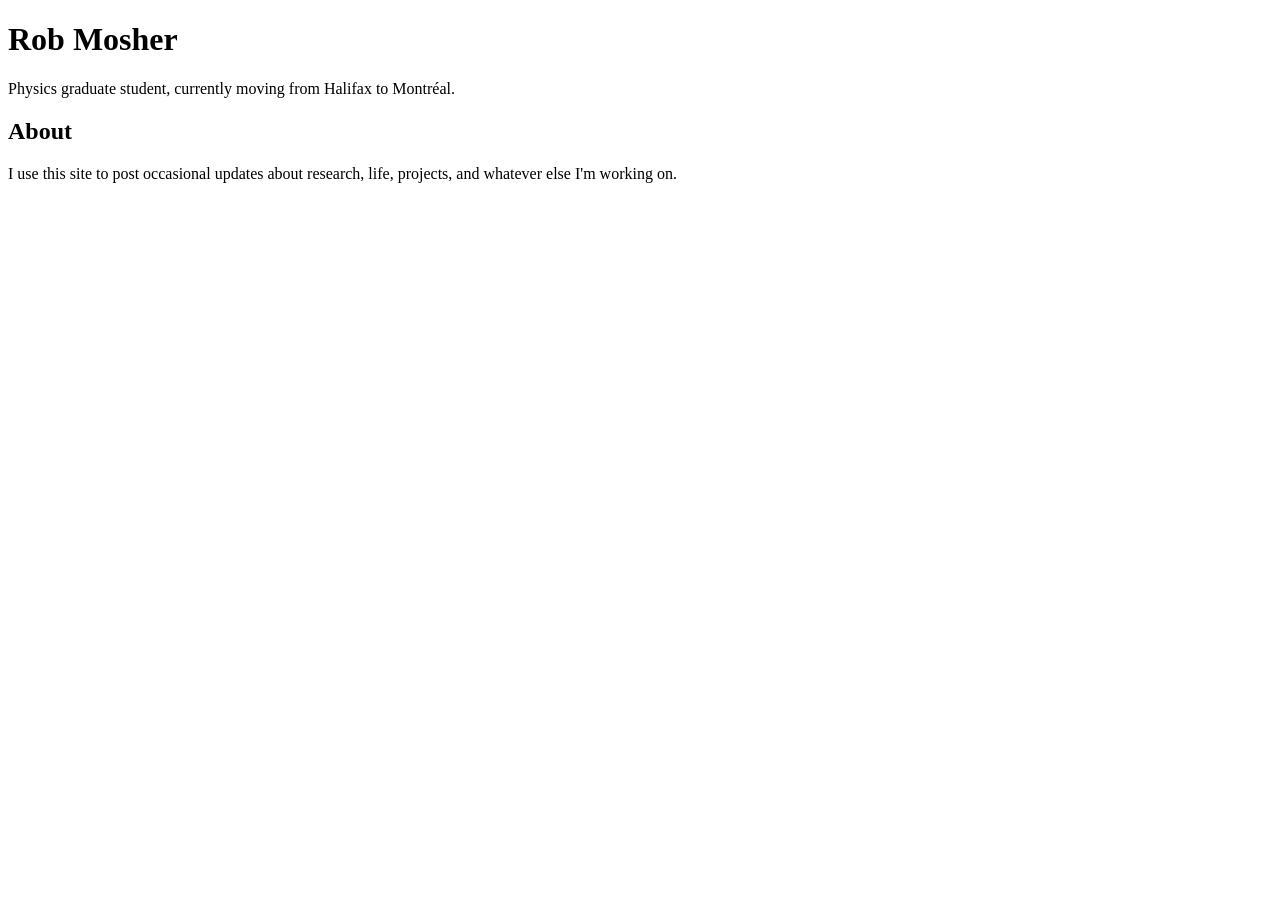
==== index.html @ 537a40af "Initial Website" ====
<!DOCTYPE html>
<html lang="en">
<head>
    <meta charset="UTF-8">
    <meta name="viewport" content="width=device-width, initial-scale=1.0">
    <title>Rob Mosher</title>
</head>

<body>
    <h1>Rob Mosher</h1>

    <p>
        Physics graduate student, currently moving from Halifax
        to Montréal.
    </p>

    <h2>About</h2>
    <p>
        I use this site to post occasional updates about research,
        life, projects, and whatever else I'm working on.
    </p>
</body>
</html>
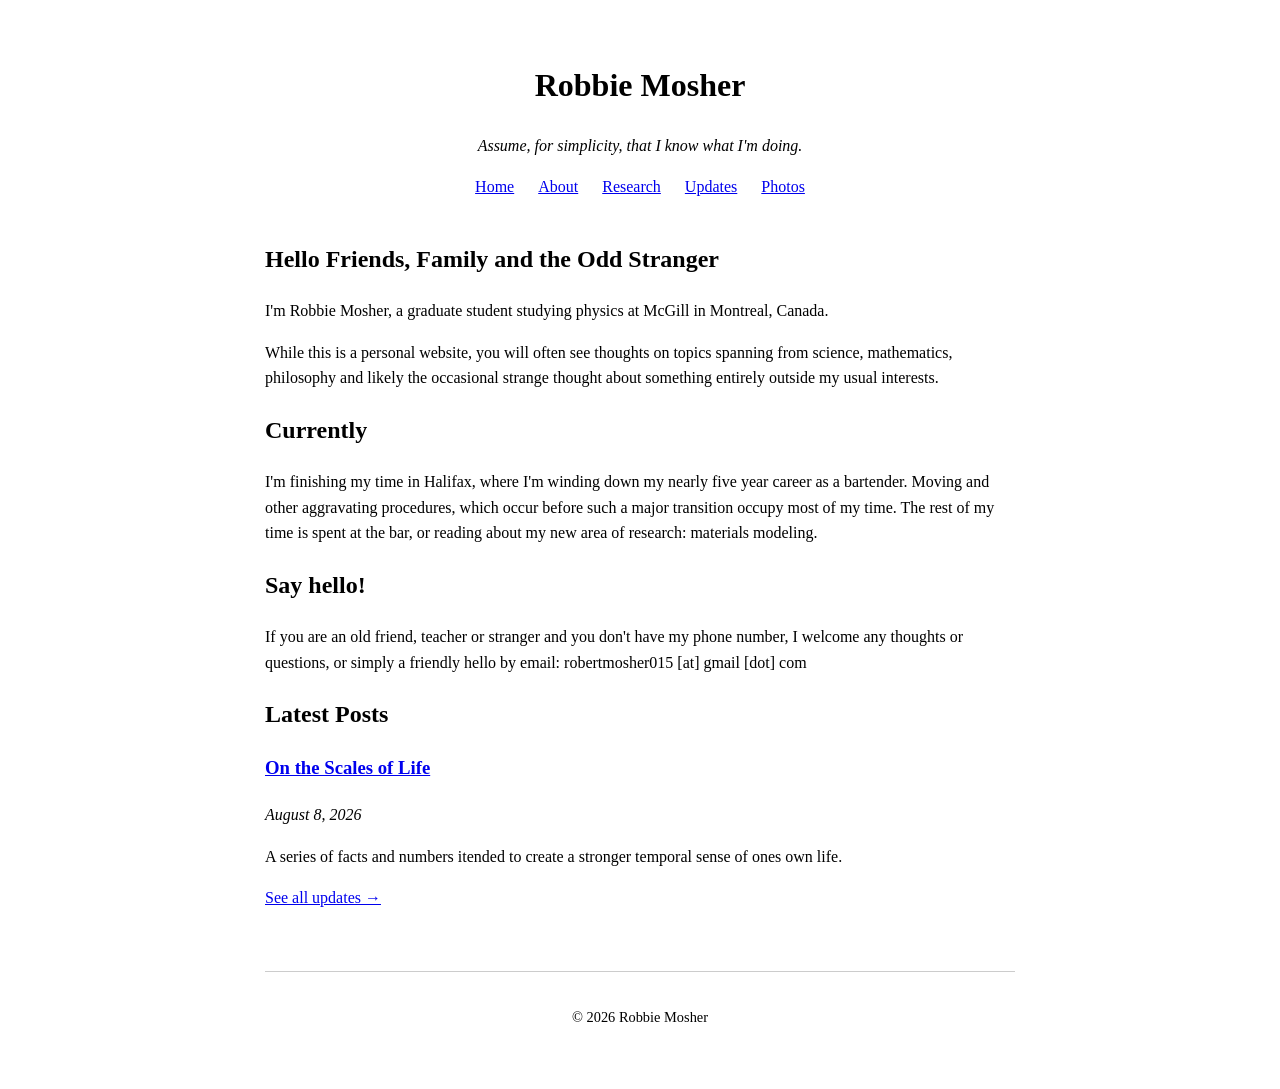
==== commit fed99670: "Article Published" ====
--- a/index.html
+++ b/index.html
@@ -1,23 +1,85 @@
 <!DOCTYPE html>
 <html lang="en">
+
 <head>
     <meta charset="UTF-8">
     <meta name="viewport" content="width=device-width, initial-scale=1.0">
-    <title>Rob Mosher</title>
+
+    <title>Robbie Mosher</title>
+
+    <link rel="stylesheet" href="style.css">
 </head>
 
 <body>
-    <h1>Rob Mosher</h1>
+
+<header>
+    <h1>Robbie Mosher</h1>
+    <p><em>Assume, for simplicity, that I know what I'm doing.</em></p>
+    <nav>
+        <a href="index.html">Home</a>
+        <a href="about.html">About</a>
+        <a href="research.html">Research</a>
+        <a href="updates.html">Updates</a>
+        <a href="photos.html">Photos</a>
+    </nav>
+</header>
+
+<main>
+
+    <h2>Hello Friends, Family and the Odd Stranger</h2>
 
     <p>
-        Physics graduate student, currently moving from Halifax
-        to Montréal.
+        I'm Robbie Mosher, a graduate student studying physics at McGill in
+	Montreal, Canada.
     </p>
 
-    <h2>About</h2>
     <p>
-        I use this site to post occasional updates about research,
-        life, projects, and whatever else I'm working on.
+        While this is a personal website, you will often see thoughts on
+	topics spanning from science, mathematics, philosophy and likely
+	the occasional strange thought about something entirely outside
+	my usual interests.
     </p>
+
+    <h2>Currently</h2>
+
+    <p>
+        I'm finishing my time in Halifax, where I'm
+	winding down my nearly five year career as a bartender. Moving and other
+	aggravating procedures, which occur before such a major transition
+	occupy most of my time. The rest of my time is spent at the bar, or
+	reading about my new area of research: materials modeling.
+    </p>
+
+    <h2>Say hello!</h2>
+
+    <p>
+	If you are an old friend, teacher or stranger and you don't have my
+	phone number, I welcome any thoughts or questions, or simply a
+	friendly hello by email: robertmosher015 [at] gmail [dot] com
+    </p>
+
+<h2>Latest Posts</h2>
+
+<h3>
+    <a href="posts/on_the_scale_of_life.html">On the Scales of Life</a>
+</h3>
+
+<p><em>August 8, 2026</em></p>
+
+<p>
+    A series of facts and numbers itended to create a stronger temporal
+    sense of ones own life.
+</p>
+
+<p>
+    <a href="updates.html">See all updates →</a>
+</p>	
+	
+</main>
+
+<footer>
+    <p>© 2026 Robbie Mosher</p>
+</footer>
+
 </body>
 </html>
--- a/style.css
+++ b/style.css
@@ -0,0 +1,73 @@
+
+
+
+
+
+
+
+
+
+
+
+
+
+
+
+
+
+
+
+
+
+
+
+
+
+
+
+body {
+    max-width: 750px;
+    margin: 60px auto;
+    padding: 0 20px;
+    font-family: serif;
+    line-height: 1.6;
+}
+
+header {
+    text-align: center;
+    margin-bottom: 40px;
+}
+
+nav a {
+    margin: 0 10px;
+}
+
+img {
+    max-width: 100%;
+    height: auto;
+}
+
+.photo-grid {
+    display: grid;
+    grid-template-columns: repeat(2, 1fr);
+    gap: 12px;
+}
+
+footer {
+    margin-top: 60px;
+    padding-top: 20px;
+    border-top: 1px solid #ccc;
+    text-align: center;
+    font-size: 0.9em;
+}
+
+@media (max-width: 600px) {
+    body {
+        margin: 30px auto;
+    }
+
+    .photo-grid {
+        grid-template-columns: 1fr;
+    }
+}
+
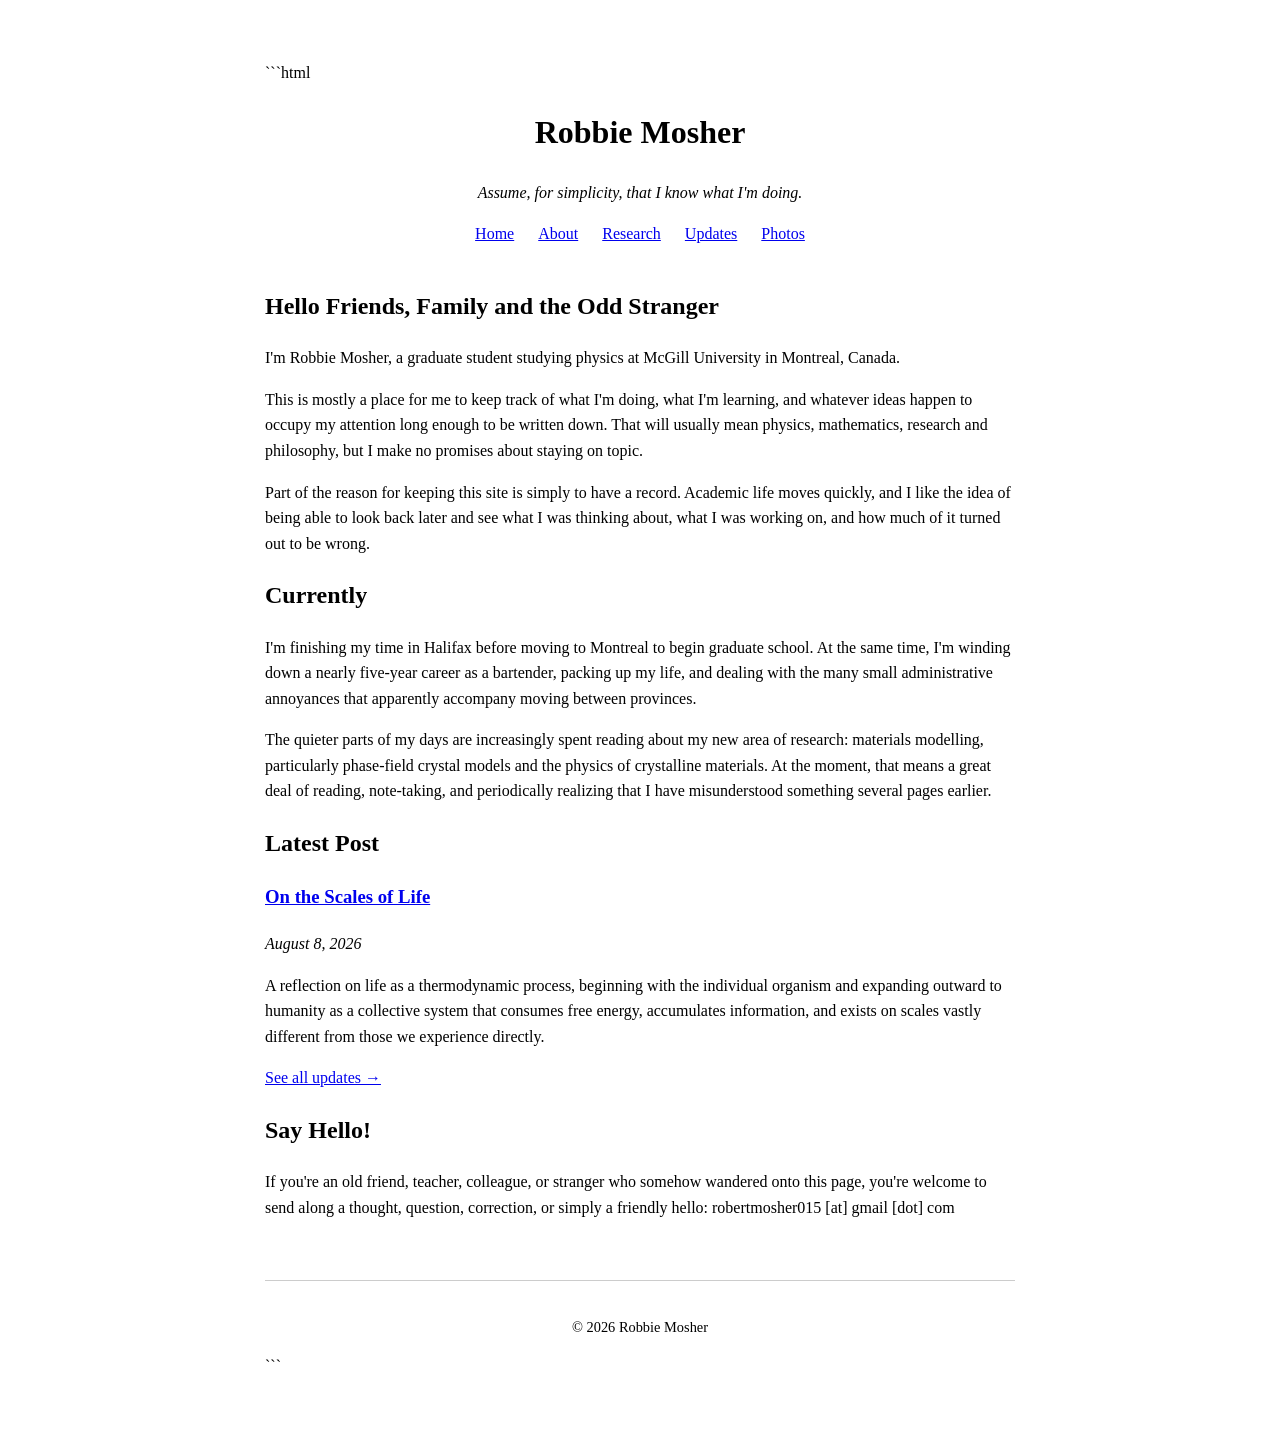
==== commit cde4c26f: "index.html update" ====
--- a/index.html
+++ b/index.html
@@ -1,3 +1,4 @@
+```html
 <!DOCTYPE html>
 <html lang="en">
 
@@ -15,6 +16,7 @@
 <header>
     <h1>Robbie Mosher</h1>
     <p><em>Assume, for simplicity, that I know what I'm doing.</em></p>
+
     <nav>
         <a href="index.html">Home</a>
         <a href="about.html">About</a>
@@ -29,52 +31,71 @@
     <h2>Hello Friends, Family and the Odd Stranger</h2>
 
     <p>
-        I'm Robbie Mosher, a graduate student studying physics at McGill in
-	Montreal, Canada.
+        I'm Robbie Mosher, a graduate student studying physics at McGill
+        University in Montreal, Canada.
     </p>
 
     <p>
-        While this is a personal website, you will often see thoughts on
-	topics spanning from science, mathematics, philosophy and likely
-	the occasional strange thought about something entirely outside
-	my usual interests.
+        This is mostly a place for me to keep track of what I'm doing,
+        what I'm learning, and whatever ideas happen to occupy my attention
+        long enough to be written down. That will usually mean physics,
+        mathematics, research and philosophy, but I make no promises about
+        staying on topic.
+    </p>
+
+    <p>
+        Part of the reason for keeping this site is simply to have a record.
+        Academic life moves quickly, and I like the idea of being able to look
+        back later and see what I was thinking about, what I was working on,
+        and how much of it turned out to be wrong.
     </p>
 
     <h2>Currently</h2>
 
     <p>
-        I'm finishing my time in Halifax, where I'm
-	winding down my nearly five year career as a bartender. Moving and other
-	aggravating procedures, which occur before such a major transition
-	occupy most of my time. The rest of my time is spent at the bar, or
-	reading about my new area of research: materials modeling.
+        I'm finishing my time in Halifax before moving to Montreal to begin
+        graduate school. At the same time, I'm winding down a nearly five-year
+        career as a bartender, packing up my life, and dealing with the many
+        small administrative annoyances that apparently accompany moving
+        between provinces.
     </p>
 
-    <h2>Say hello!</h2>
+    <p>
+        The quieter parts of my days are increasingly spent reading about my
+        new area of research: materials modelling, particularly phase-field
+        crystal models and the physics of crystalline materials. At the moment,
+        that means a great deal of reading, note-taking, and periodically
+        realizing that I have misunderstood something several pages earlier.
+    </p>
+
+    <h2>Latest Post</h2>
+
+    <h3>
+        <a href="posts/on_the_scale_of_life.html">On the Scales of Life</a>
+    </h3>
+
+    <p><em>August 8, 2026</em></p>
 
     <p>
-	If you are an old friend, teacher or stranger and you don't have my
-	phone number, I welcome any thoughts or questions, or simply a
-	friendly hello by email: robertmosher015 [at] gmail [dot] com
+        A reflection on life as a thermodynamic process, beginning with the
+        individual organism and expanding outward to humanity as a collective
+        system that consumes free energy, accumulates information, and exists
+        on scales vastly different from those we experience directly.
     </p>
 
-<h2>Latest Posts</h2>
+    <p>
+        <a href="updates.html">See all updates →</a>
+    </p>
 
-<h3>
-    <a href="posts/on_the_scale_of_life.html">On the Scales of Life</a>
-</h3>
+    <h2>Say Hello!</h2>
 
-<p><em>August 8, 2026</em></p>
+    <p>
+        If you're an old friend, teacher, colleague, or stranger who somehow
+        wandered onto this page, you're welcome to send along a thought,
+        question, correction, or simply a friendly hello:
+        robertmosher015 [at] gmail [dot] com
+    </p>
 
-<p>
-    A series of facts and numbers itended to create a stronger temporal
-    sense of ones own life.
-</p>
-
-<p>
-    <a href="updates.html">See all updates →</a>
-</p>	
-	
 </main>
 
 <footer>
@@ -83,3 +104,4 @@
 
 </body>
 </html>
+```
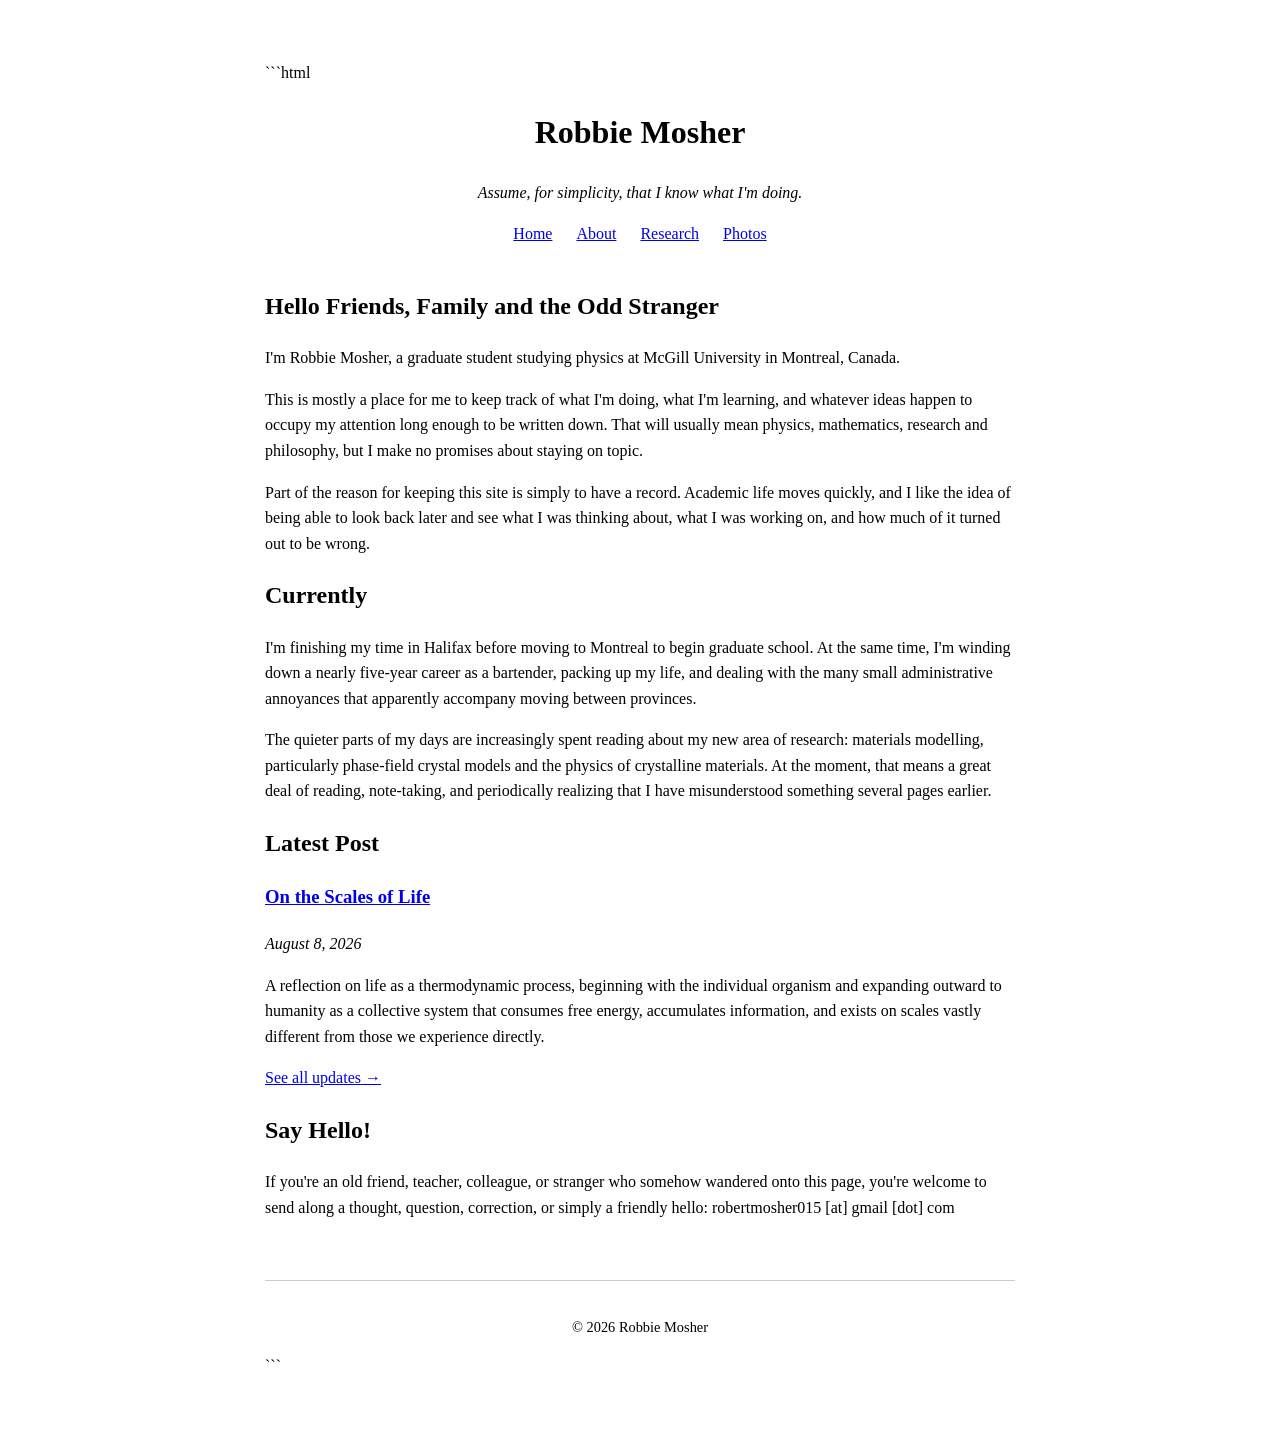
==== commit 3e9f7725: "global update" ====
--- a/index.html
+++ b/index.html
@@ -21,7 +21,6 @@
         <a href="index.html">Home</a>
         <a href="about.html">About</a>
         <a href="research.html">Research</a>
-        <a href="updates.html">Updates</a>
         <a href="photos.html">Photos</a>
     </nav>
 </header>
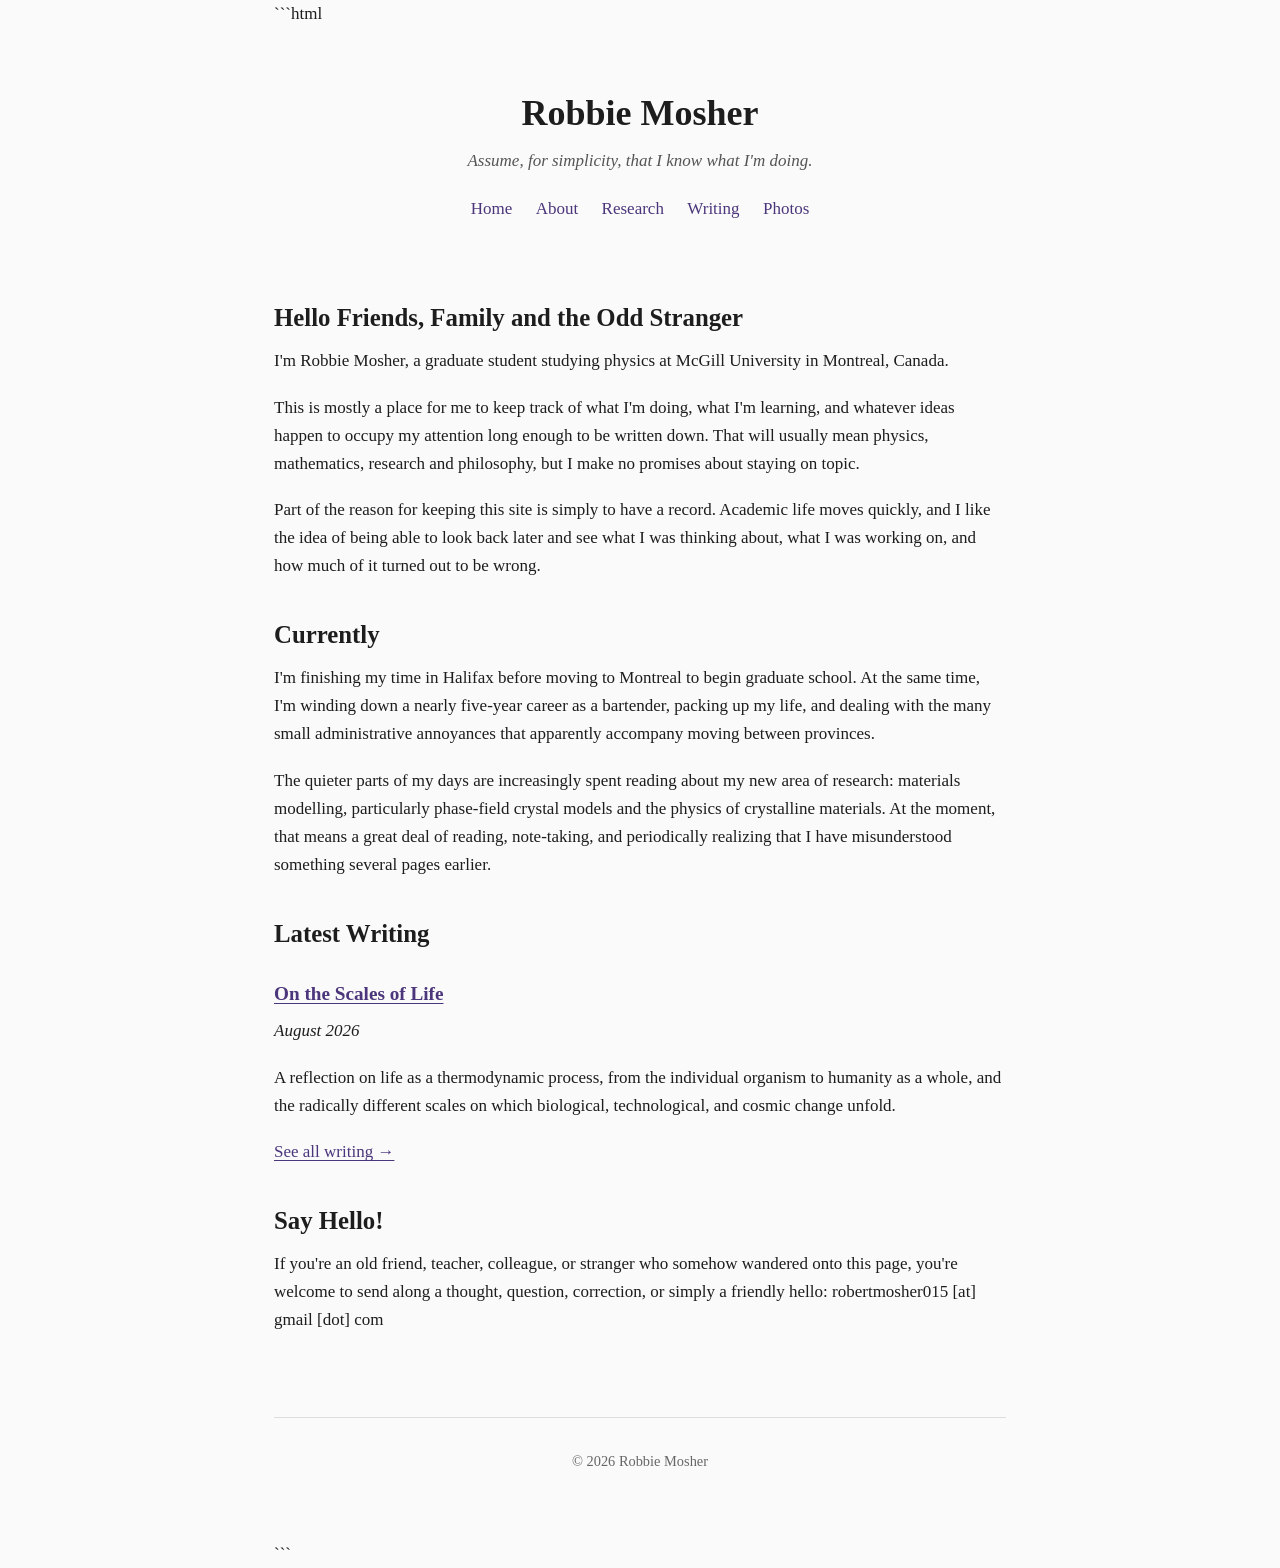
==== commit d0cb37a5: "global update" ====
--- a/index.html
+++ b/index.html
@@ -21,6 +21,7 @@
         <a href="index.html">Home</a>
         <a href="about.html">About</a>
         <a href="research.html">Research</a>
+        <a href="writing.html">Writing</a>
         <a href="photos.html">Photos</a>
     </nav>
 </header>
@@ -67,23 +68,22 @@
         realizing that I have misunderstood something several pages earlier.
     </p>
 
-    <h2>Latest Post</h2>
+    <h2>Latest Writing</h2>
 
     <h3>
         <a href="posts/on_the_scale_of_life.html">On the Scales of Life</a>
     </h3>
 
-    <p><em>August 8, 2026</em></p>
+    <p><em>August 2026</em></p>
 
     <p>
-        A reflection on life as a thermodynamic process, beginning with the
-        individual organism and expanding outward to humanity as a collective
-        system that consumes free energy, accumulates information, and exists
-        on scales vastly different from those we experience directly.
+        A reflection on life as a thermodynamic process, from the individual
+        organism to humanity as a whole, and the radically different scales on
+        which biological, technological, and cosmic change unfold.
     </p>
 
     <p>
-        <a href="updates.html">See all updates →</a>
+        <a href="writing.html">See all writing →</a>
     </p>
 
     <h2>Say Hello!</h2>
--- a/style.css
+++ b/style.css
@@ -1,45 +1,82 @@
-
-
-
-
-
-
-
-
-
-
-
-
-
-
-
-
-
-
-
-
-
-
-
-
-
-
+* {
+    box-sizing: border-box;
+}
 
 body {
-    max-width: 750px;
-    margin: 60px auto;
-    padding: 0 20px;
-    font-family: serif;
-    line-height: 1.6;
+    max-width: 780px;
+    margin: 0 auto;
+    padding: 0 1.5rem;
+    background: #fafafa;
+    color: #1d1d1d;
+    font-family: Georgia, "Times New Roman", serif;
+    font-size: 17px;
+    line-height: 1.65;
 }
 
 header {
     text-align: center;
-    margin-bottom: 40px;
+    padding: 4rem 0 2.5rem;
+}
+
+header h1 {
+    margin: 0 0 0.75rem;
+    font-size: 2.25rem;
+    line-height: 1.2;
+}
+
+header p {
+    margin: 0 0 1rem;
+    color: #555;
+}
+
+nav {
+    margin-top: 1.25rem;
 }
 
 nav a {
-    margin: 0 10px;
+    margin: 0 0.6rem;
+    text-decoration: none;
+}
+
+main {
+    padding-bottom: 4rem;
+}
+
+h2 {
+    margin-top: 2.5rem;
+    margin-bottom: 0.8rem;
+    font-size: 1.55rem;
+    line-height: 1.25;
+}
+
+h3 {
+    margin-top: 1.75rem;
+    margin-bottom: 0.5rem;
+    font-size: 1.2rem;
+}
+
+p {
+    margin: 0 0 1.15rem;
+}
+
+a {
+    color: #4b367c;
+    text-decoration-thickness: 1px;
+    text-underline-offset: 0.15em;
+}
+
+a:visited {
+    color: #4b367c;
+}
+
+a:hover {
+    color: #231942;
+}
+
+hr {
+    border: 0;
+    border-top: 1px solid #ddd;
+    margin: 2.5rem 0;
 }
 
 img {
@@ -54,20 +91,41 @@
 }
 
 footer {
-    margin-top: 60px;
-    padding-top: 20px;
-    border-top: 1px solid #ccc;
+    padding: 2rem 0 3rem;
+    border-top: 1px solid #ddd;
+    color: #666;
     text-align: center;
-    font-size: 0.9em;
+    font-size: 0.9rem;
 }
 
 @media (max-width: 600px) {
     body {
-        margin: 30px auto;
+        padding: 0 1.25rem;
+        font-size: 16px;
+    }
+
+    header {
+        padding: 2.5rem 0 2rem;
+    }
+
+    header h1 {
+        font-size: 2rem;
+    }
+
+    nav a {
+        display: inline-block;
+        margin: 0.25rem 0.4rem;
+    }
+
+    main {
+        padding-bottom: 2.5rem;
     }
 
     .photo-grid {
         grid-template-columns: 1fr;
     }
-}
 
+    footer {
+        padding-bottom: 2rem;
+    }
+}
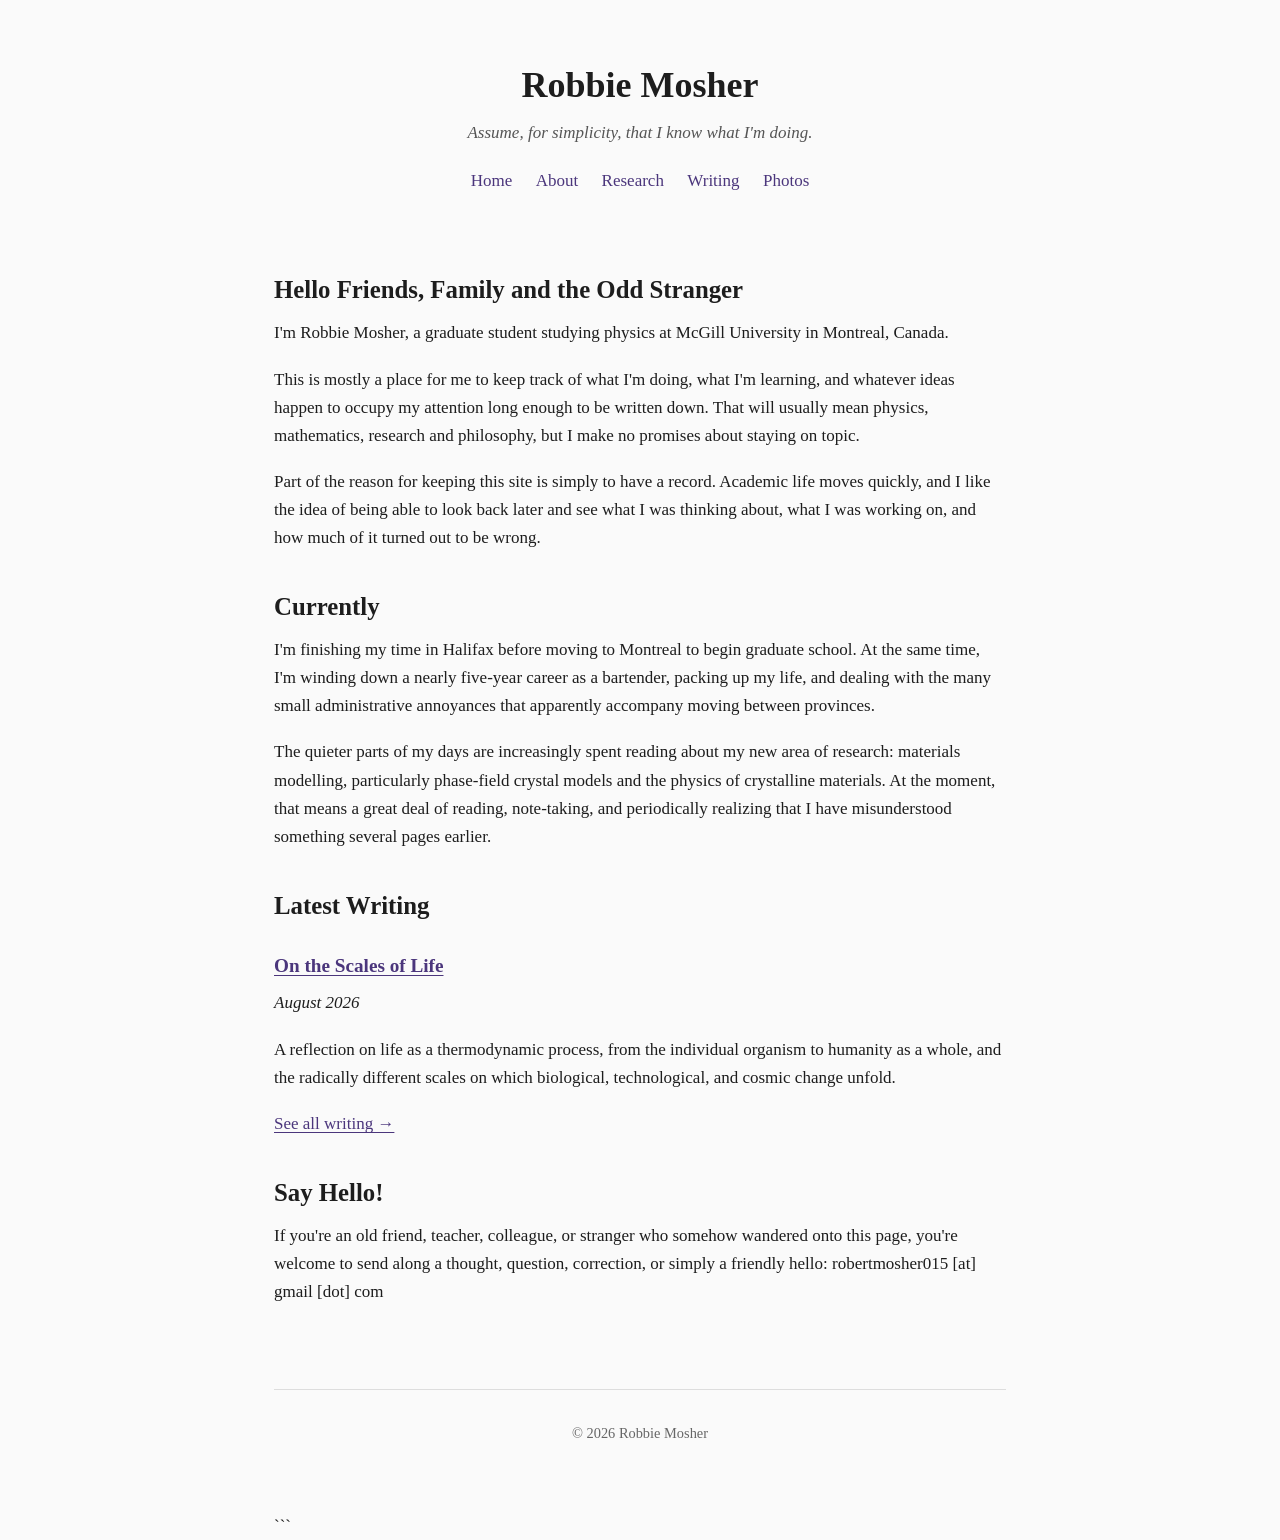
==== commit b887cb5e: "Remove markdown code block from index.html" ====
--- a/index.html
+++ b/index.html
@@ -1,4 +1,4 @@
-```html
+
 <!DOCTYPE html>
 <html lang="en">
 
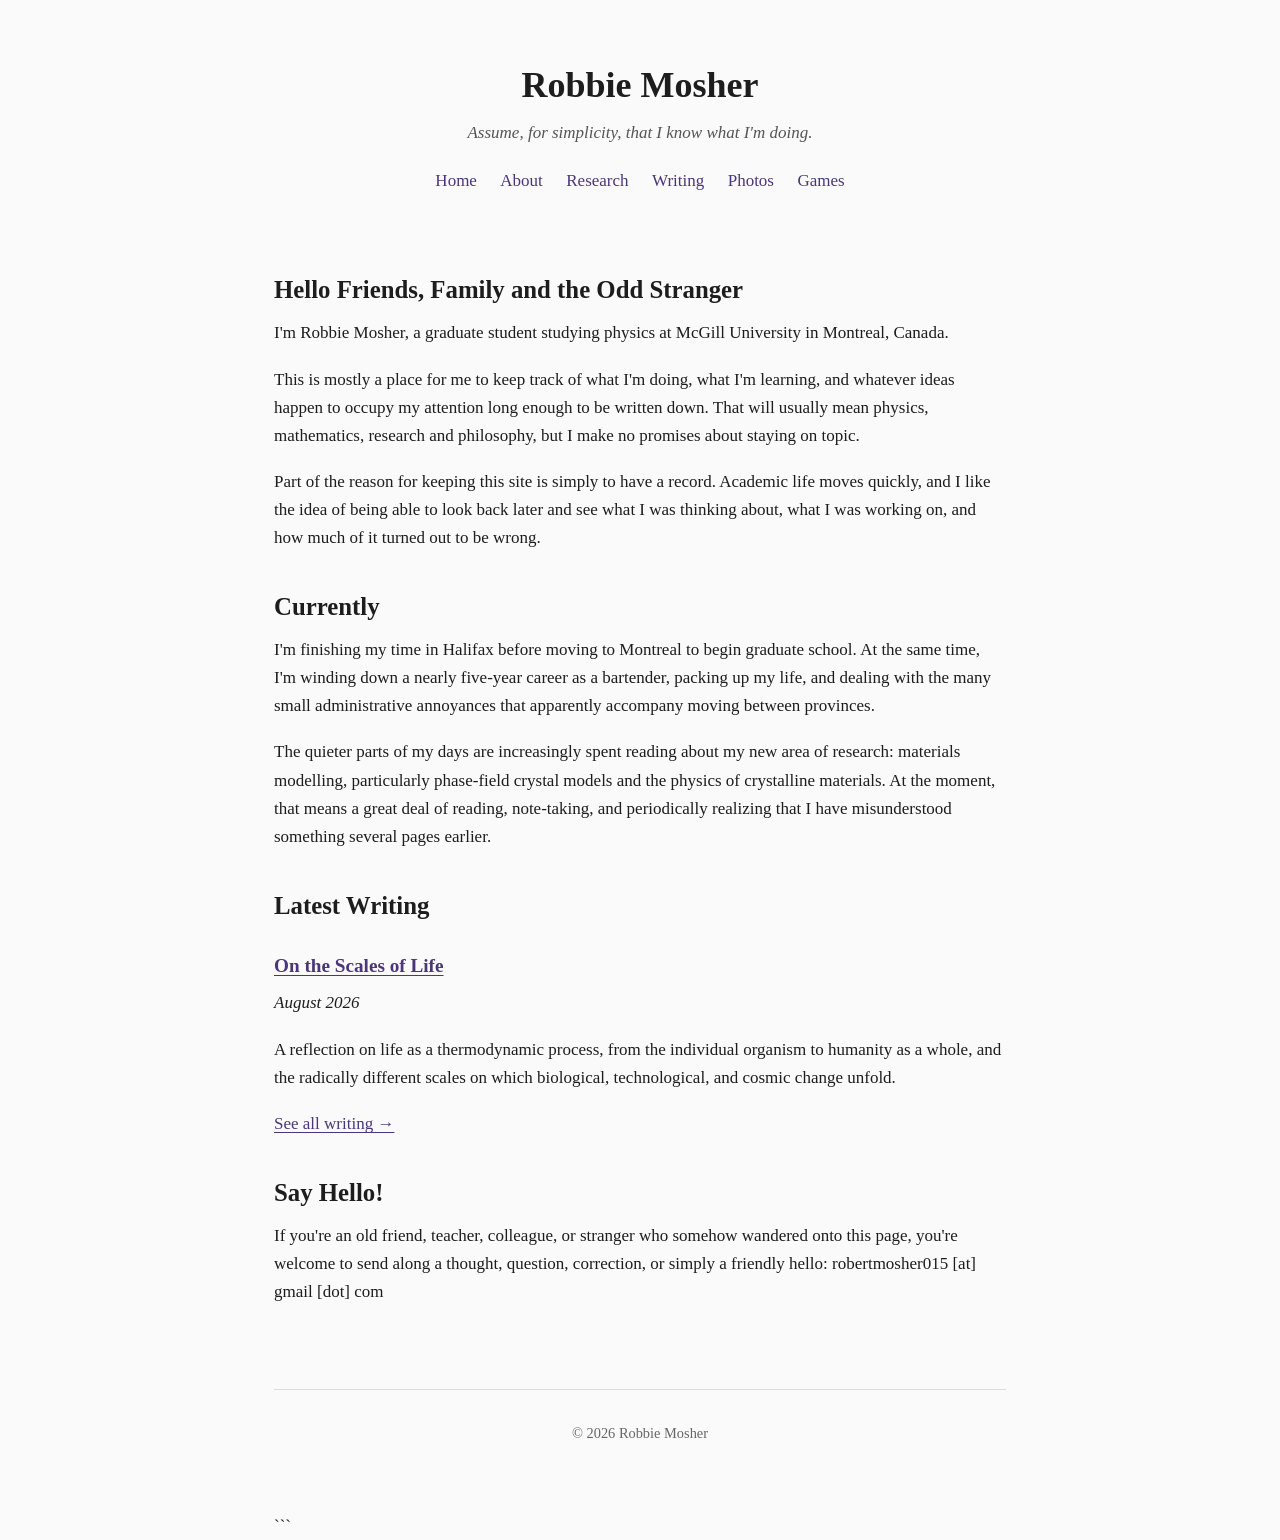
==== commit 89551cf0: "Added games link to index" ====
--- a/index.html
+++ b/index.html
@@ -23,6 +23,7 @@
         <a href="research.html">Research</a>
         <a href="writing.html">Writing</a>
         <a href="photos.html">Photos</a>
+        <a href="games.html">Games</a>
     </nav>
 </header>
 
--- a/style.css
+++ b/style.css
@@ -85,9 +85,17 @@
 }
 
 .photo-grid {
-    display: grid;
-    grid-template-columns: repeat(2, 1fr);
-    gap: 12px;
+    columns: 2;
+    column-gap: 1rem;
+    margin-top: 1.5rem;
+}
+
+.photo-grid img {
+    width: 100%;
+    height: auto;
+    display: block;
+    margin: 0 0 1rem;
+    break-inside: avoid;
 }
 
 footer {
@@ -122,7 +130,7 @@
     }
 
     .photo-grid {
-        grid-template-columns: 1fr;
+        columns: 1;
     }
 
     footer {
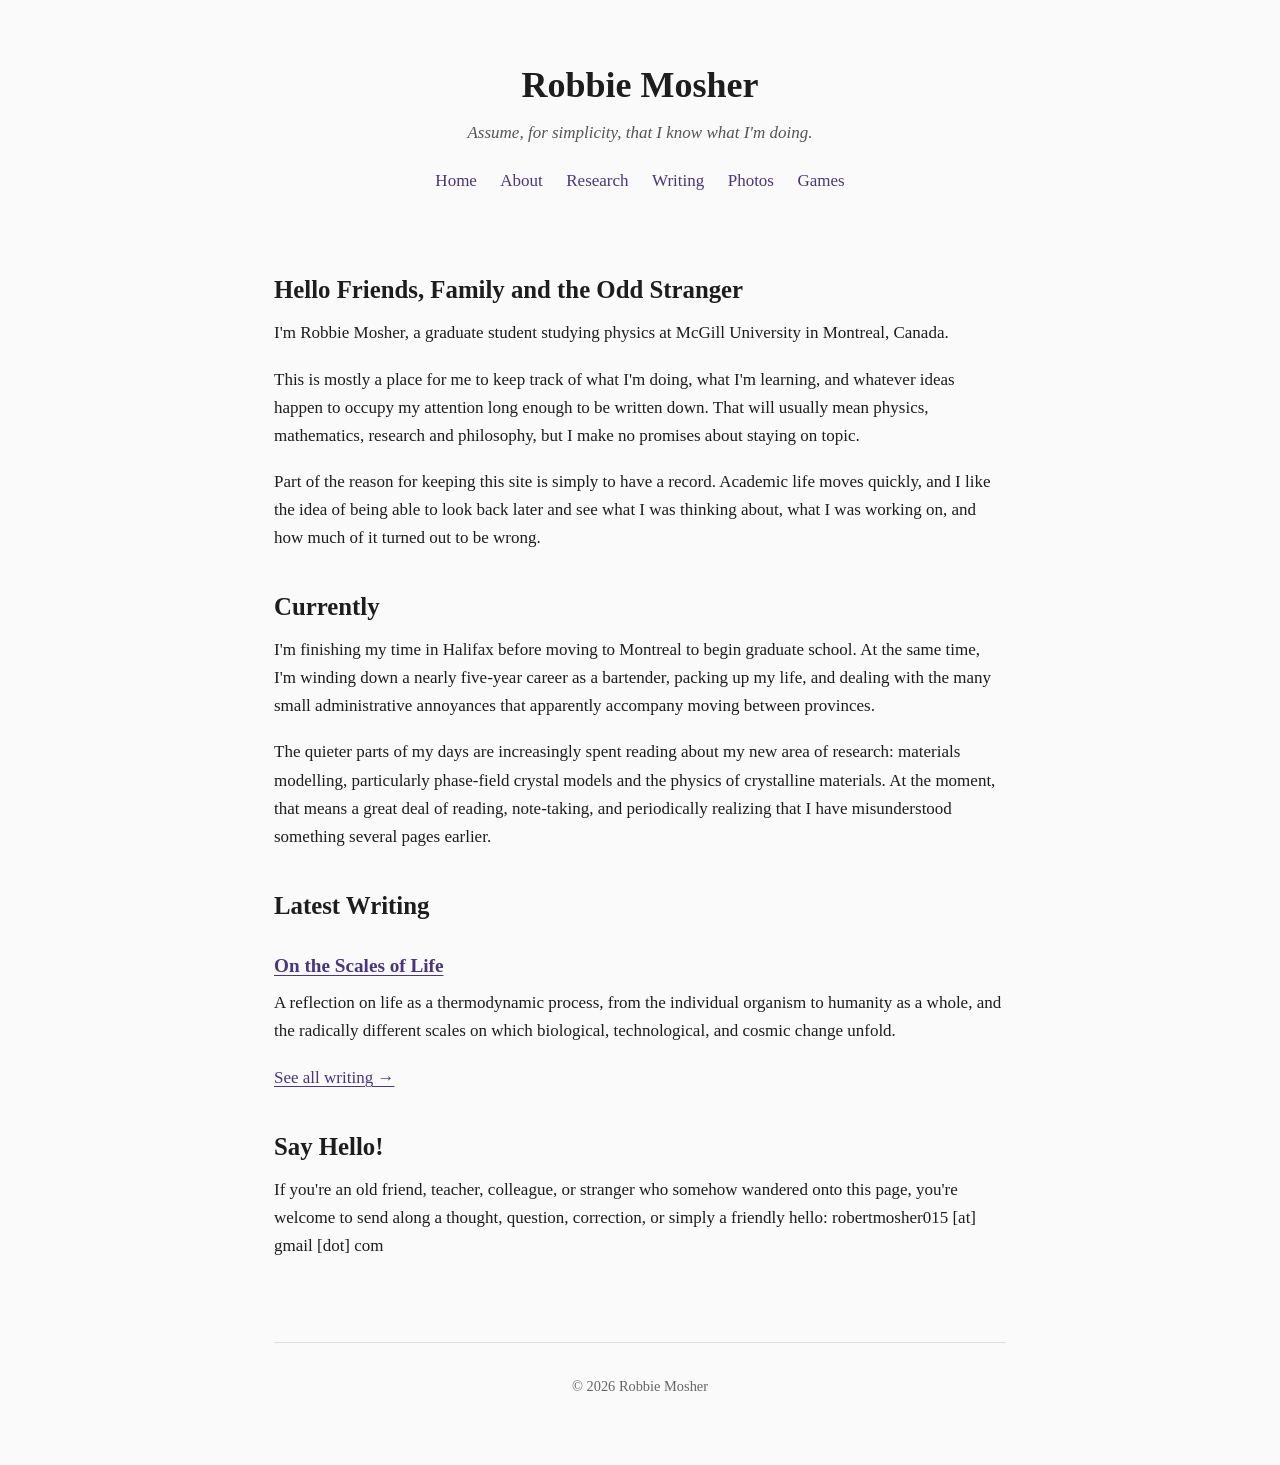
==== commit 9651dcf7: "Remove unnecessary code block markers from HTML files" ====
--- a/index.html
+++ b/index.html
@@ -75,8 +75,6 @@
         <a href="posts/on_the_scale_of_life.html">On the Scales of Life</a>
     </h3>
 
-    <p><em>August 2026</em></p>
-
     <p>
         A reflection on life as a thermodynamic process, from the individual
         organism to humanity as a whole, and the radically different scales on
@@ -104,4 +102,4 @@
 
 </body>
 </html>
-```
+
